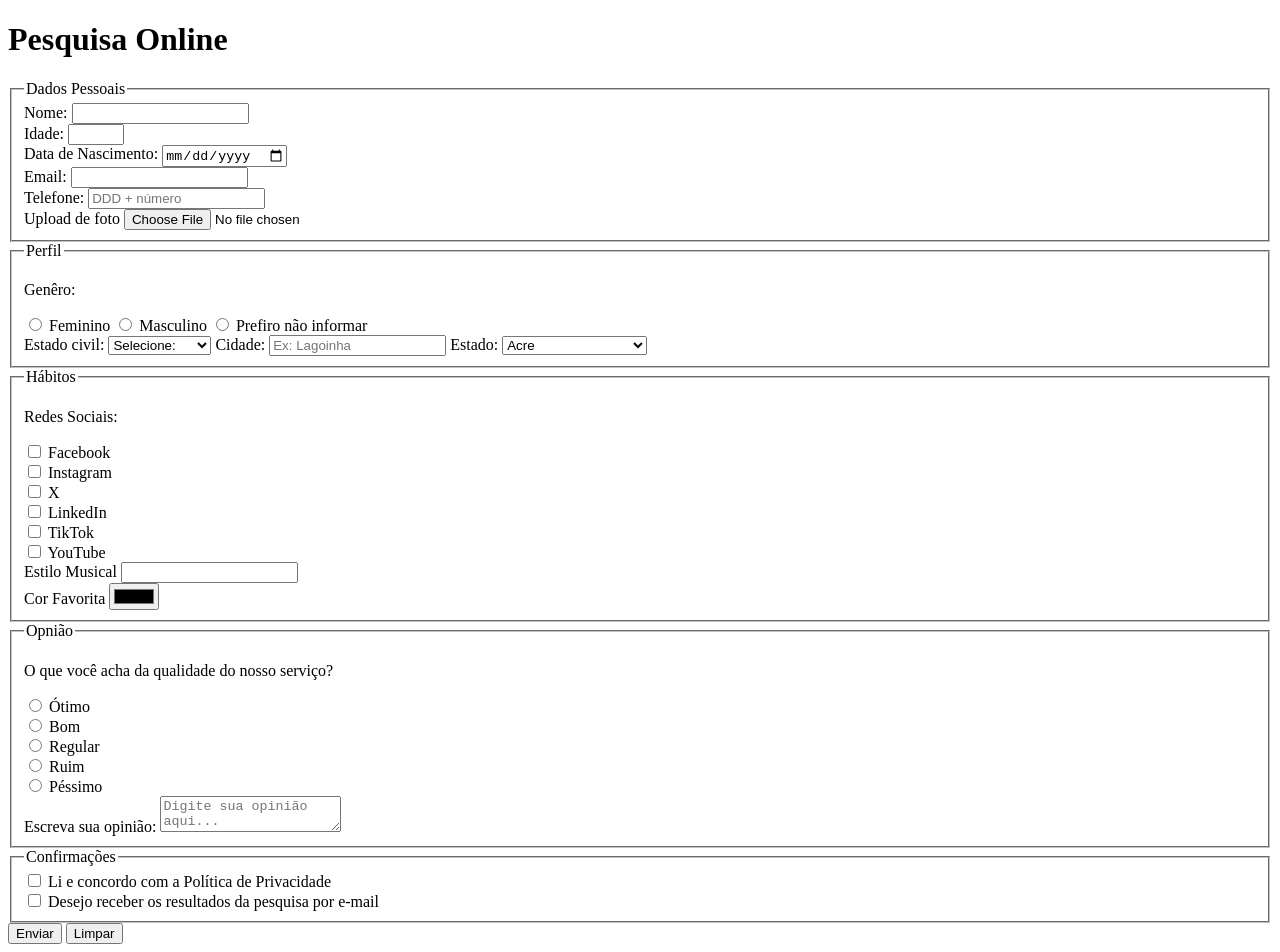
==== index.html @ 8866074b "adiciona favicon" ====
<!DOCTYPE html>
<html lang="pt-br">
<head>
    <meta charset="UTF-8">
    <meta name="viewport" content="width=device-width, initial-scale=1.0">
    <link rel="icon" href="culturama-favico.png">
    <title>Pesquisa Culturama</title>
</head>
<body>
    <header>
        <h1>Pesquisa Online</h1>
    </header>
    <section>
        <form action="" method="get">
            <fieldset>
            <legend>Dados Pessoais</legend>
            
            <label for="userName">Nome:</label>
            <input id="userName" type="text" name="userName" required>
            <br>
            <label for="userAge">Idade:</label>
            <input id="userAge" type="number" name="userAge" min="12" max="100" required>
            <br>
            <label for="userBirthDate">Data de Nascimento:</label>
            <input id="userBirthDate" type="date" name="userBirthDate">
            <br>
            <label for="userEmail">Email:</label>
            <input id="userEmail" type="email" name="userEmail" required>
            <br>
            <label for="userPhone">Telefone:</label>
            <input id="userPhone" type="tel" name="userPhone" pattern="[0-9]{11}" placeholder="DDD + número">
            <br>
            <label for="userImage">Upload de foto</label>
            <input id="userImage" type="file" accept="image/*" name="userPhoto">
            <br>
            </fieldset>
            
            <fieldset>
                <legend>Perfil</legend>
                <p>Genêro:</p>
                <input id="female" type="radio" name="userGender" value="Feminino">
                <label for="female">Feminino</label>

                <input id="male" type="radio" name="userGender" value="Masculino">
                <label for="male">Masculino</label>

                <input id="preferNotToSay" type="radio" name="userGender" value="Prefiro não informar">
                <label for="preferNotToSay">Prefiro não informar</label>
                <br>

                <label for="maritalStatus">Estado civil:</label>
                <select id="maritalStatus" name="maritalStatus">
                    <option value="notInformed">Selecione:</option>
                    <option value="Casado">Casado</option>
                    <option value="Solteiro">Solteiro</option>
                    <option value="Divorciado">Divorciado</option>
                    <option value="Viúvo">Viúvo</option>
                    <option value="União estável">União estável</option>
                </select>
                

                <label for="userCity">Cidade:</label>
                <input id="userCity" type="text" name="userCity" autocomplete="address-level2" placeholder="Ex: Lagoinha">
        

                <label for="userState">Estado:</label>
                <select id="userState" name="userState" required>
                    <option value="acre">Acre</option>
                    <option value="alagoas">Alagoas</option>
                    <option value="amapa">Amapá</option>
                    <option value="amazonas">Amazonas</option>
                    <option value="bahia">Bahia</option>
                    <option value="ceara">Ceará</option>
                    <option value="distritoFederal">Distrito Federal</option>
                    <option value="espiritoSanto">Espirito Santo</option>
                    <option value="goias">Goiás</option>
                    <option value="maranhao">Maranhão</option>
                    <option value="matoGrossoDoSul">Mato Grosso do Sul</option>
                    <option value="matoGrosso">Mato Grosso</option>
                    <option value="minasGerais">Minas Gerais</option>
                    <option value="para">Pará</option>
                    <option value="paraiba">Paraíba</option>
                    <option value="parana">Paraná</option>
                    <option value="pernambuco">Pernambuco</option>
                    <option value="piaui">Piauí</option>
                    <option value="rioDeJaneiro">Rio de Janeiro</option>
                    <option value="rioGrandeDoNorte">Rio Grande do Norte</option>
                    <option value="rioGrandeDoSul">Rio Grande do Sul</option>
                    <option value="rondonia">Rondônia</option>
                    <option value="roraima">Roraima</option>
                    <option value="santaCatarina">Santa Catarina</option>
                    <option value="saoPaulo">São Paulo</option>
                    <option value="sergipe">Sergipe</option>
                    <option value="tocantins">Tocantins</option>
                </select>

            </fieldset>

            <fieldset>
                <legend>Hábitos</legend>
                <p>Redes Sociais:</p>
                <input id="facebook" type="checkbox" name="social" value="facebook">
                <label for="facebook">Facebook</label>
                <br>
                <input id="instagram" type="checkbox" name="social" value="instagram">
                <label for="instagram">Instagram</label>
                <br>
                <input id="x" type="checkbox" name="social" value="X">
                <label for="x">X</label>
                <br>
                <input id="linkedin" type="checkbox" name="social" value="linkedin">
                <label for="linkedin">LinkedIn</label>
                <br>
                <input id="tiktok" type="checkbox" name="social" value="tiktok">
                <label for="tiktok">TikTok</label>
                <br>
                <input id="youtube" type="checkbox" name="social" value="youtube">
                <label for="youtube">YouTube</label>
                <br>
                <label for="musicStyle">Estilo Musical</label>
                <input id="musicStyle" type="text" name="musicStyle" list="styleTypes">
                <datalist id="styleTypes">
                    <option value="Rock"></option>
                    <option value="Pop"></option>
                    <option value="Eletrônica"></option>
                    <option value="Samba"></option>
                    <option value="Reggae"></option>
                    <option value="Funk"></option>
                    <option value="Hip Hop"></option>
                    <option value="Jazz"></option>
                    <option value="Classical"></option>
                    <option value="Sertanejo"></option>
                </datalist>
                <br>
                <label for="favoriteColor">Cor Favorita</label>
                <input id="favoriteColor" type="color" name="favoriteColor">
            </fieldset>

            <fieldset>
                <legend>Opnião</legend>
                <p>O que você acha da qualidade do nosso serviço?</p>

                <input type="radio" id="otimo" name="userServiceOpinion" value="otimo">
                <label for="otimo">Ótimo</label>
                <br>
                <input type="radio" id="bom" name="userServiceOpinion" value="bom">
                <label for="bom">Bom</label>
                <br>
                <input type="radio" id="regular" name="userServiceOpinion" value="regular">
                <label for="regular">Regular</label>
                <br>
                <input type="radio" id="ruim" name="userServiceOpinion" value="ruim">
                <label for="ruim">Ruim</label>
                <br>
                <input type="radio" id="péssimo" name="userServiceOpinion" value="péssimo">
                <label for="péssimo">Péssimo</label><br>

                <label for="comment">Escreva sua opinião:</label>
                <textarea name="userComment" id="comment" placeholder="Digite sua opinião aqui..."></textarea>
            </fieldset>

            <fieldset>
                <legend>Confirmações</legend>

                <input type="checkbox" name="userLGPD" id="userLGPDTerm" value="accepted" required>
                <label for="userLGPDTerm">Li e concordo com a Política de Privacidade</label><br>

                <input type="checkbox" name="userGetResult" id="getResult" value="accepted">
                <label for="getResult">Desejo receber os resultados da pesquisa por e-mail</label><br>

            </fieldset>
            <button type="submit">Enviar</button>
            <button type="reset">Limpar</button>
        </form>
    </section>
    
</body>
</html>
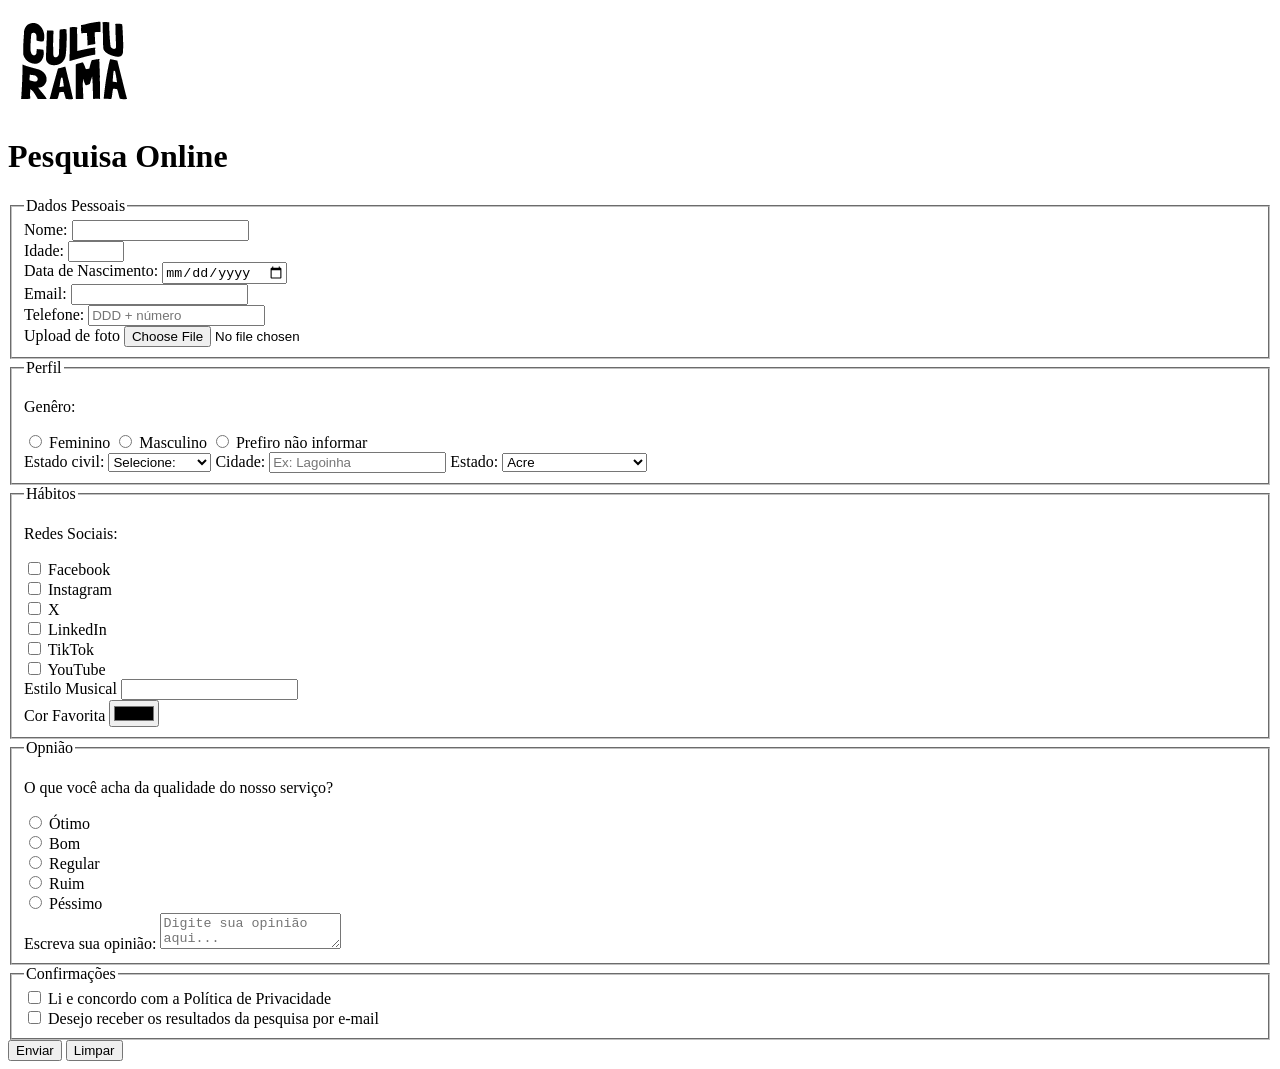
==== commit 96b7de61: "adiciona logo" ====
--- a/index.html
+++ b/index.html
@@ -8,6 +8,7 @@
 </head>
 <body>
     <header>
+        <img src="img/logo-culturama.png" alt="logo culturama">
         <h1>Pesquisa Online</h1>
     </header>
     <section>
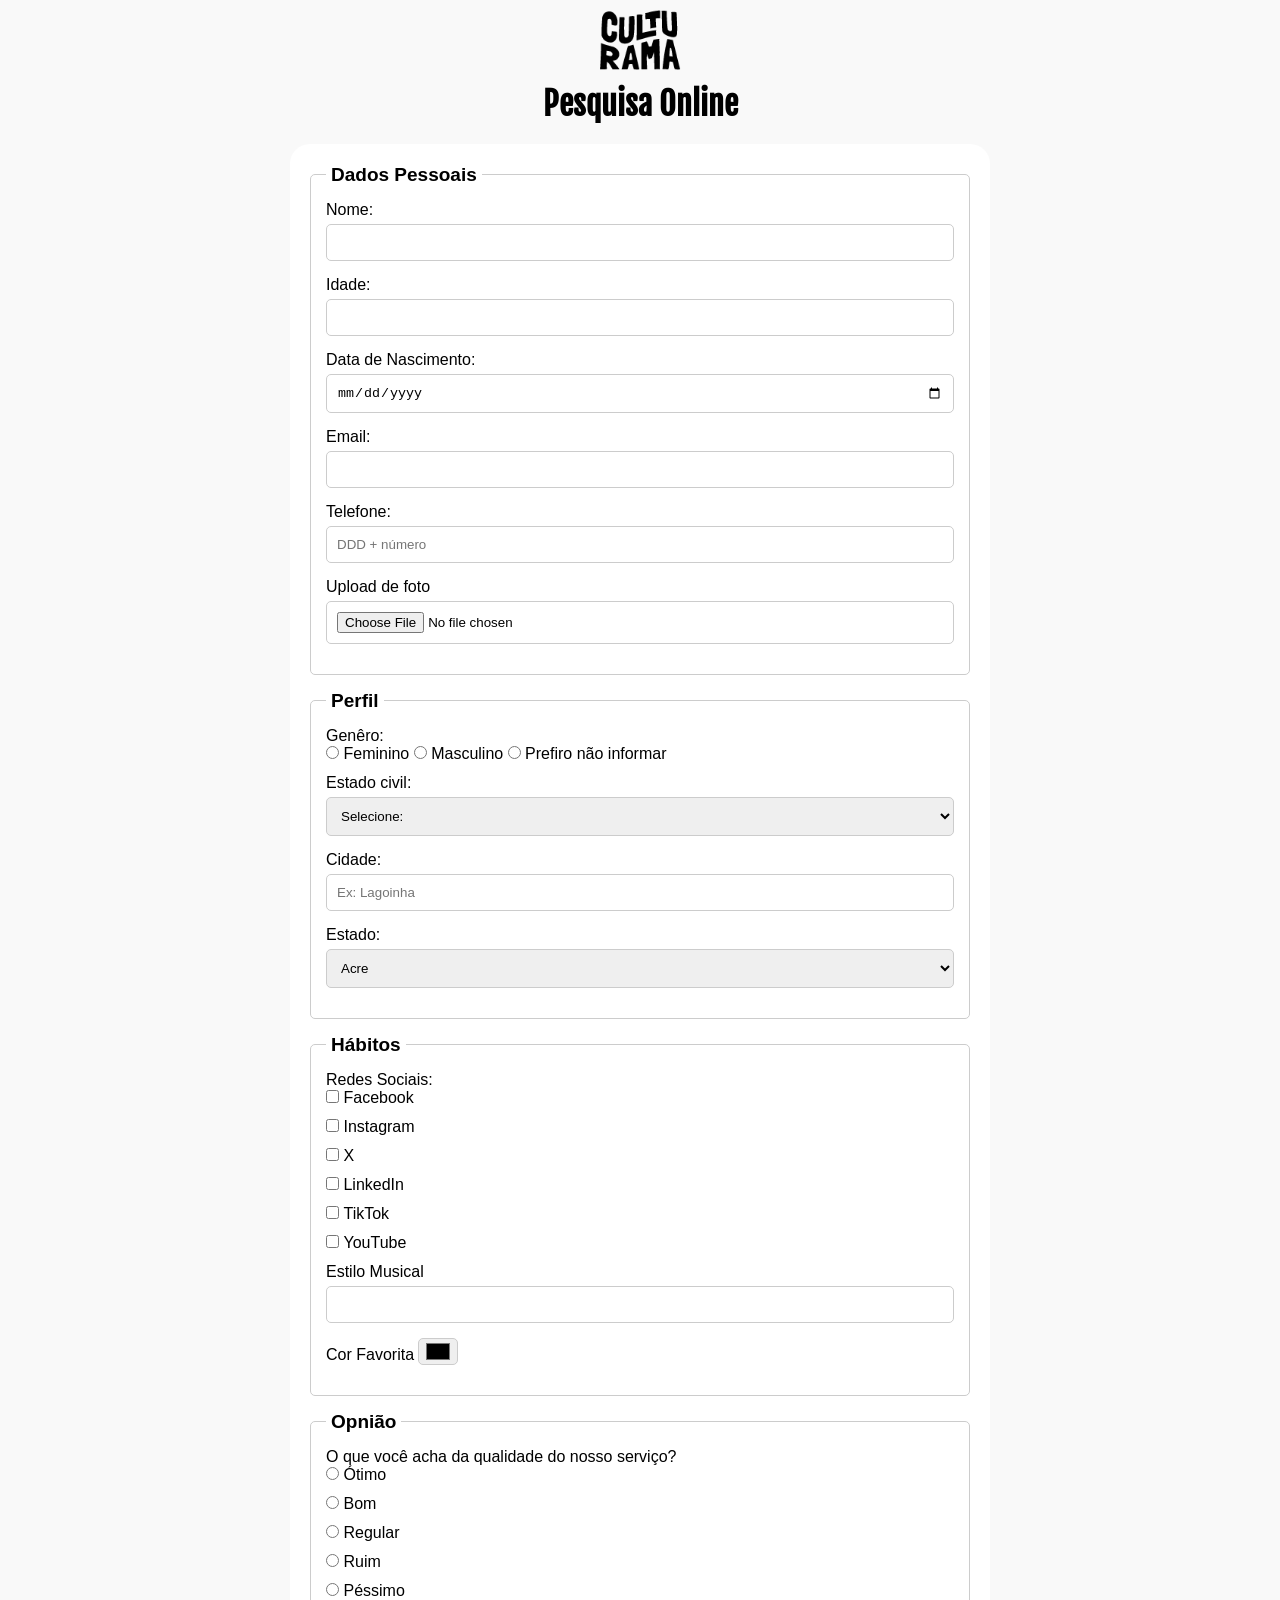
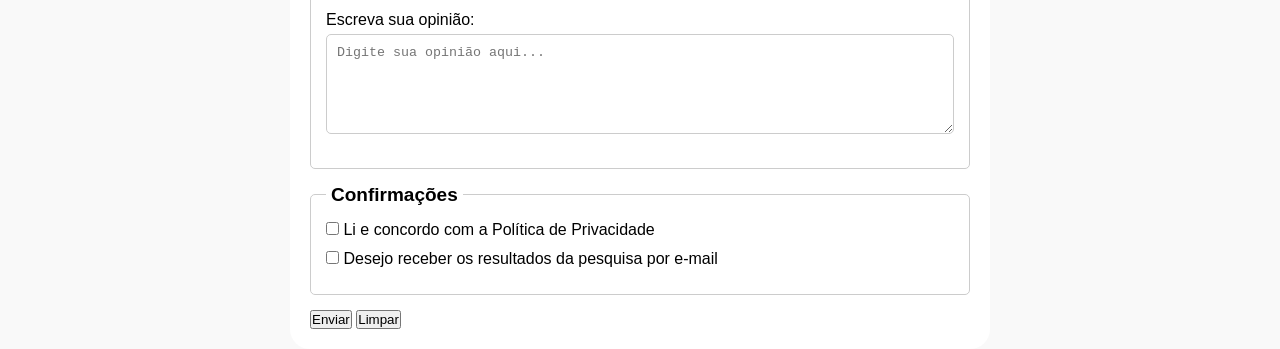
==== commit 33c4b3b6: "Organizando o espacamento e visual da pesquisa" ====
--- a/index.html
+++ b/index.html
@@ -4,10 +4,15 @@
     <meta charset="UTF-8">
     <meta name="viewport" content="width=device-width, initial-scale=1.0">
     <link rel="icon" href="culturama-favico.png">
+    <link rel="stylesheet" href="css/style.css">
+    <link rel="preconnect" href="https://fonts.googleapis.com">
+    <link rel="preconnect" href="https://fonts.gstatic.com" crossorigin>
+    <link href="https://fonts.googleapis.com/css2?family=Fjalla+One&family=Work+Sans&display=swap" rel="stylesheet">
     <title>Pesquisa Culturama</title>
 </head>
 <body>
-    <header>
+    <main>
+ <header>
         <img src="img/logo-culturama.png" alt="logo culturama">
         <h1>Pesquisa Online</h1>
     </header>
@@ -175,5 +180,7 @@
         </form>
     </section>
     
+    </main>
+   
 </body>
 </html>
--- a/css/style.css
+++ b/css/style.css
@@ -0,0 +1,78 @@
+* {
+    margin: 0;
+    padding: 0;
+    box-sizing: border-box;
+}
+
+body{ 
+    background-color: #f9f9f9;
+    font-family: "work sans", sans-serif;
+}
+
+main {
+    width: 100%;
+    max-width: 700px;
+    margin: 0 auto;
+
+
+}
+
+header {
+    text-align: center;
+    margin-bottom: 20px;
+}
+
+img {
+    width: 100px;
+
+}
+header h1 {
+    font-family: "Fjalla One", sans-serif;
+
+}
+
+form { 
+    background-color: #ffffff;
+    padding: 20px;
+    border-radius: 20px;
+}
+
+fieldset {
+    padding: 15px;
+    border: 1px solid #cccccc;
+    border-radius: 5px;
+    margin-bottom: 15px;
+}
+
+legend {
+    font-weight: bold;
+    font-size: 19px;
+    padding: 0 5px;
+}
+
+label {
+    display: inline-block;
+    margin-bottom: 5px;
+}
+
+input, select, textarea {
+    width: 100%;
+    padding: 10px;
+    margin-bottom: 15px;
+    border: 1px solid #cccccc;
+    border-radius: 5px;
+}
+
+textarea {
+    min-height: 100px;
+}
+
+input[type="radio"],
+input[type="checkbox"] {
+    width: auto;
+}
+
+input[type="color"] {
+  width: 40px;
+  padding: 0 5px;
+}
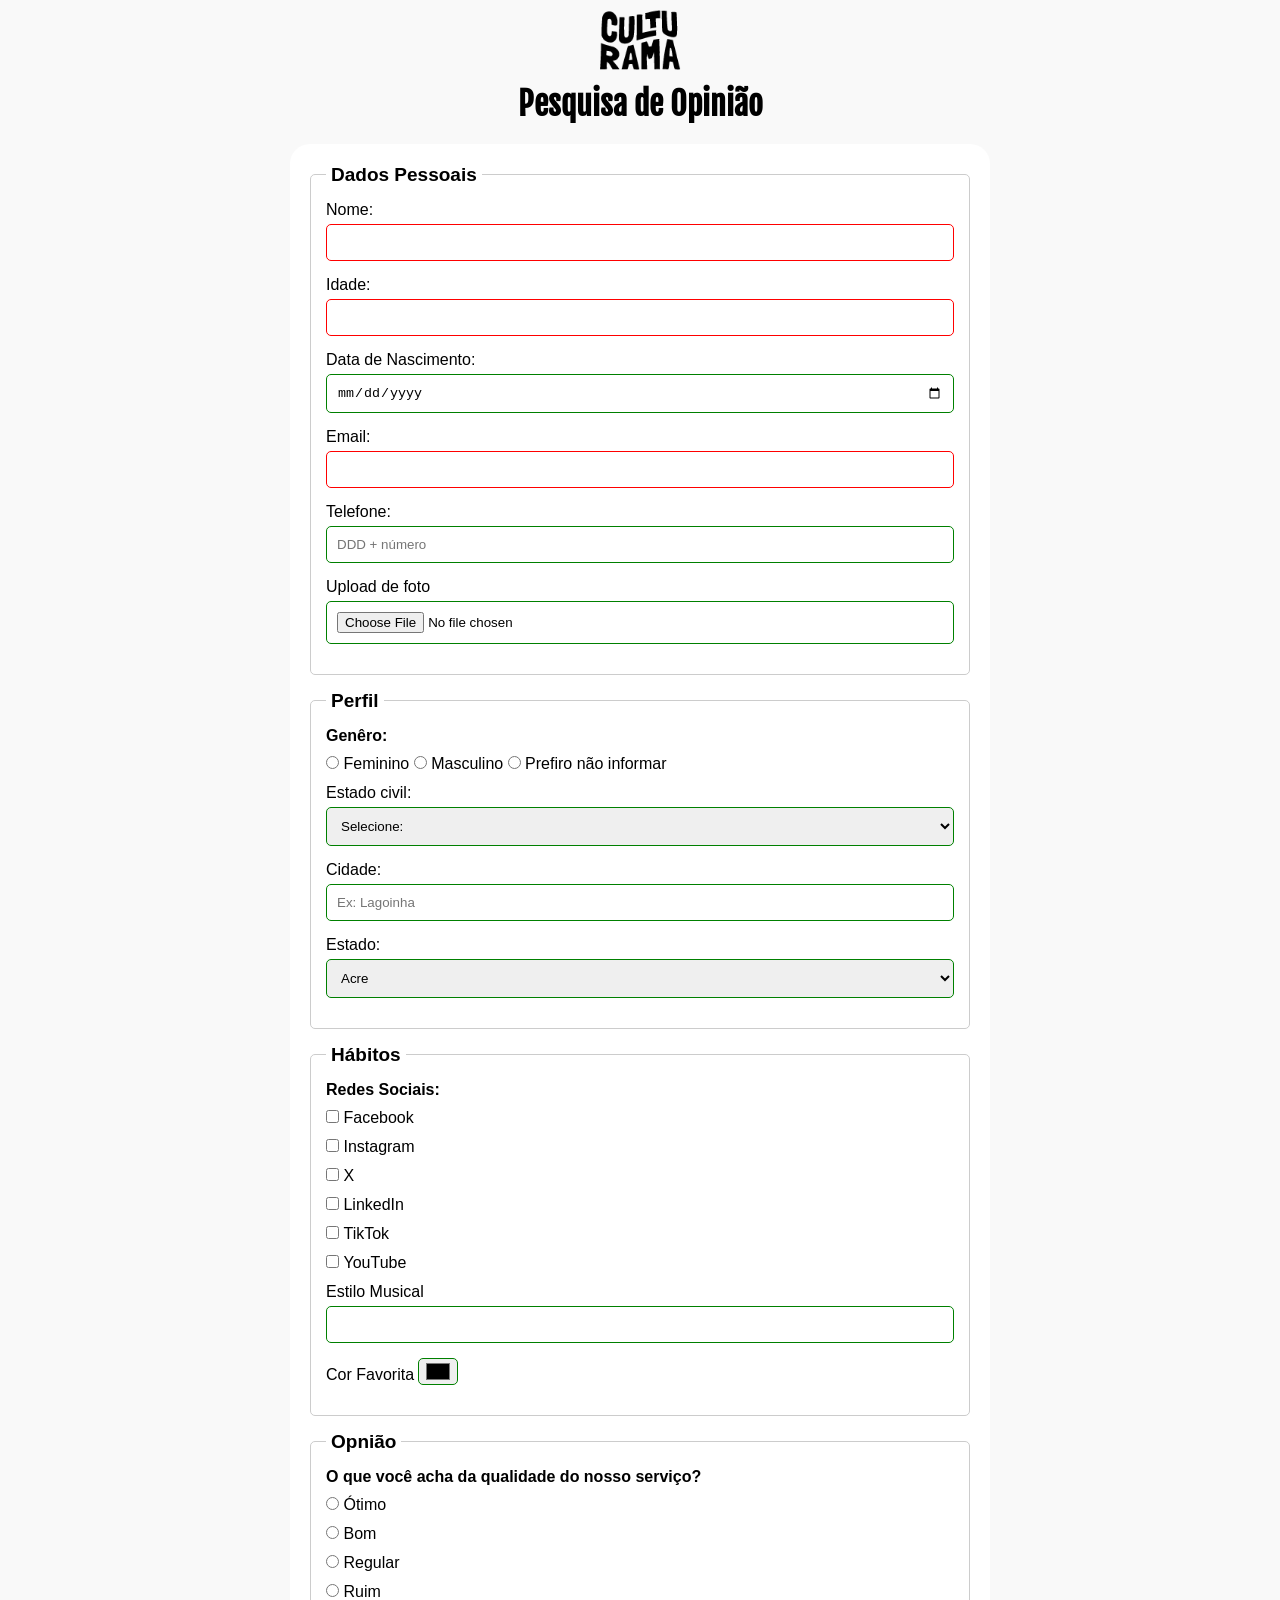
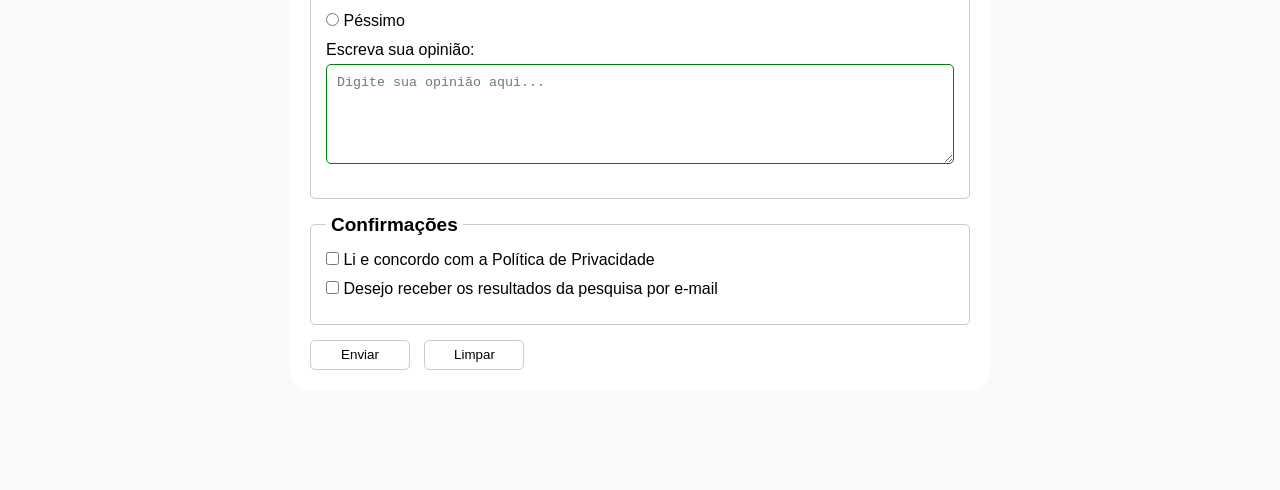
==== commit f411942d: "página enviada com sucesso e layout do botao enviar-limpar" ====
--- a/index.html
+++ b/index.html
@@ -14,10 +14,10 @@
     <main>
  <header>
         <img src="img/logo-culturama.png" alt="logo culturama">
-        <h1>Pesquisa Online</h1>
+        <h1>Pesquisa de Opinião</h1>
     </header>
     <section>
-        <form action="" method="get">
+        <form action="sucesso.html" method="get">
             <fieldset>
             <legend>Dados Pessoais</legend>
             
--- a/css/style.css
+++ b/css/style.css
@@ -26,8 +26,9 @@
     width: 100px;
 
 }
-header h1 {
+h1 {
     font-family: "Fjalla One", sans-serif;
+    text-align: center;
 
 }
 
@@ -35,6 +36,7 @@
     background-color: #ffffff;
     padding: 20px;
     border-radius: 20px;
+    margin-bottom: 100px;
 }
 
 fieldset {
@@ -53,6 +55,11 @@
 label {
     display: inline-block;
     margin-bottom: 5px;
+}
+
+p {
+    margin-bottom: 10px;
+    font-weight: bold;
 }
 
 input, select, textarea {
@@ -76,3 +83,30 @@
   width: 40px;
   padding: 0 5px;
 }
+
+input:invalid, select:invalid, textarea:invalid {
+    border-color: red;
+}
+
+input:valid, select:valid, textarea:valid {
+    border-color: green;
+}
+
+button {
+    width: 100px;
+    height: 30px;
+    margin-right: 10px;
+    background-color: #ffffff;
+    border: 1px solid #cccccc;
+    border-radius: 5px;
+    cursor: pointer;
+}
+button[type="submit"]:hover {
+    background-color: #4CAF50;
+    color: white;
+    border: none;
+}
+button[type="reset"]:hover {
+    background-color: #ff0000;
+    color: white;
+    border: none;
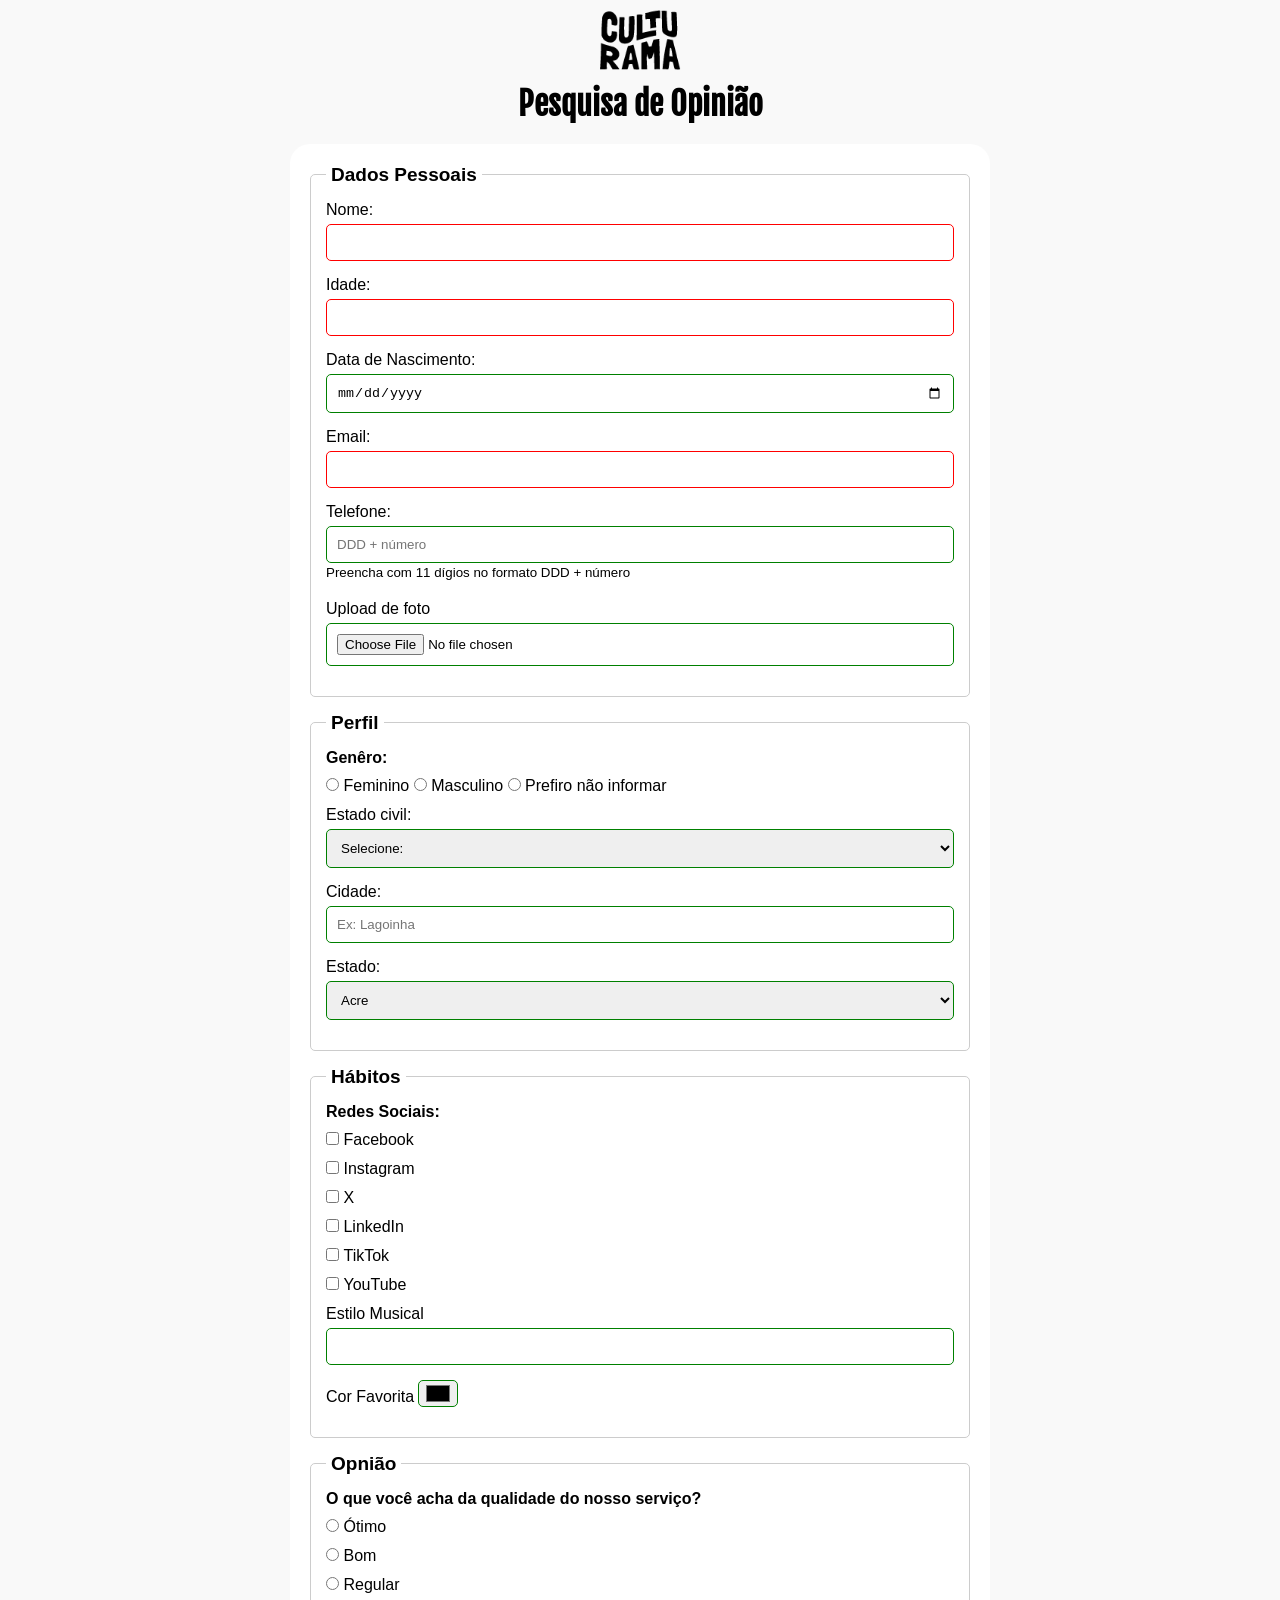
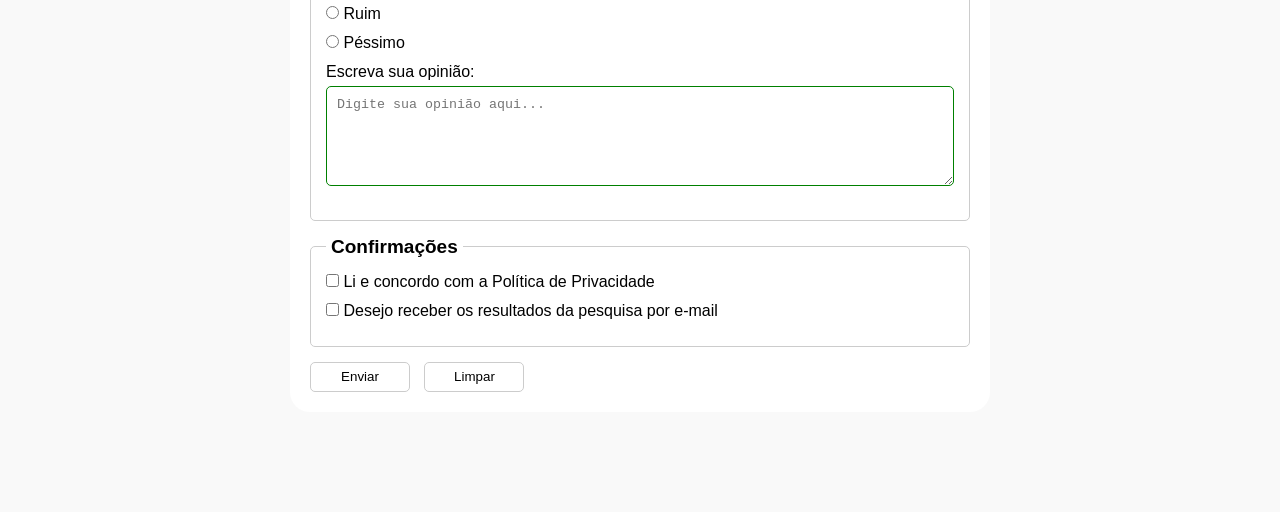
==== commit 5f37bc06: "adiciona area ao campo telefone" ====
--- a/index.html
+++ b/index.html
@@ -34,7 +34,7 @@
             <input id="userEmail" type="email" name="userEmail" required>
             <br>
             <label for="userPhone">Telefone:</label>
-            <input id="userPhone" type="tel" name="userPhone" pattern="[0-9]{11}" placeholder="DDD + número">
+            <input id="userPhone" type="tel" name="userPhone" pattern="[0-9]{11}" placeholder="DDD + número" aria-describedby="phoneHelp"> <small>Preencha com 11 dígios no formato DDD + número</small>
             <br>
             <label for="userImage">Upload de foto</label>
             <input id="userImage" type="file" accept="image/*" name="userPhoto">
--- a/css/style.css
+++ b/css/style.css
@@ -57,6 +57,18 @@
     margin-bottom: 5px;
 }
 
+input[type="tel"] {
+    margin-bottom: 0;d
+
+}
+
+
+small {
+    margin-bottom: 20px;
+    display: inline-block;
+}
+
+
 p {
     margin-bottom: 10px;
     font-weight: bold;
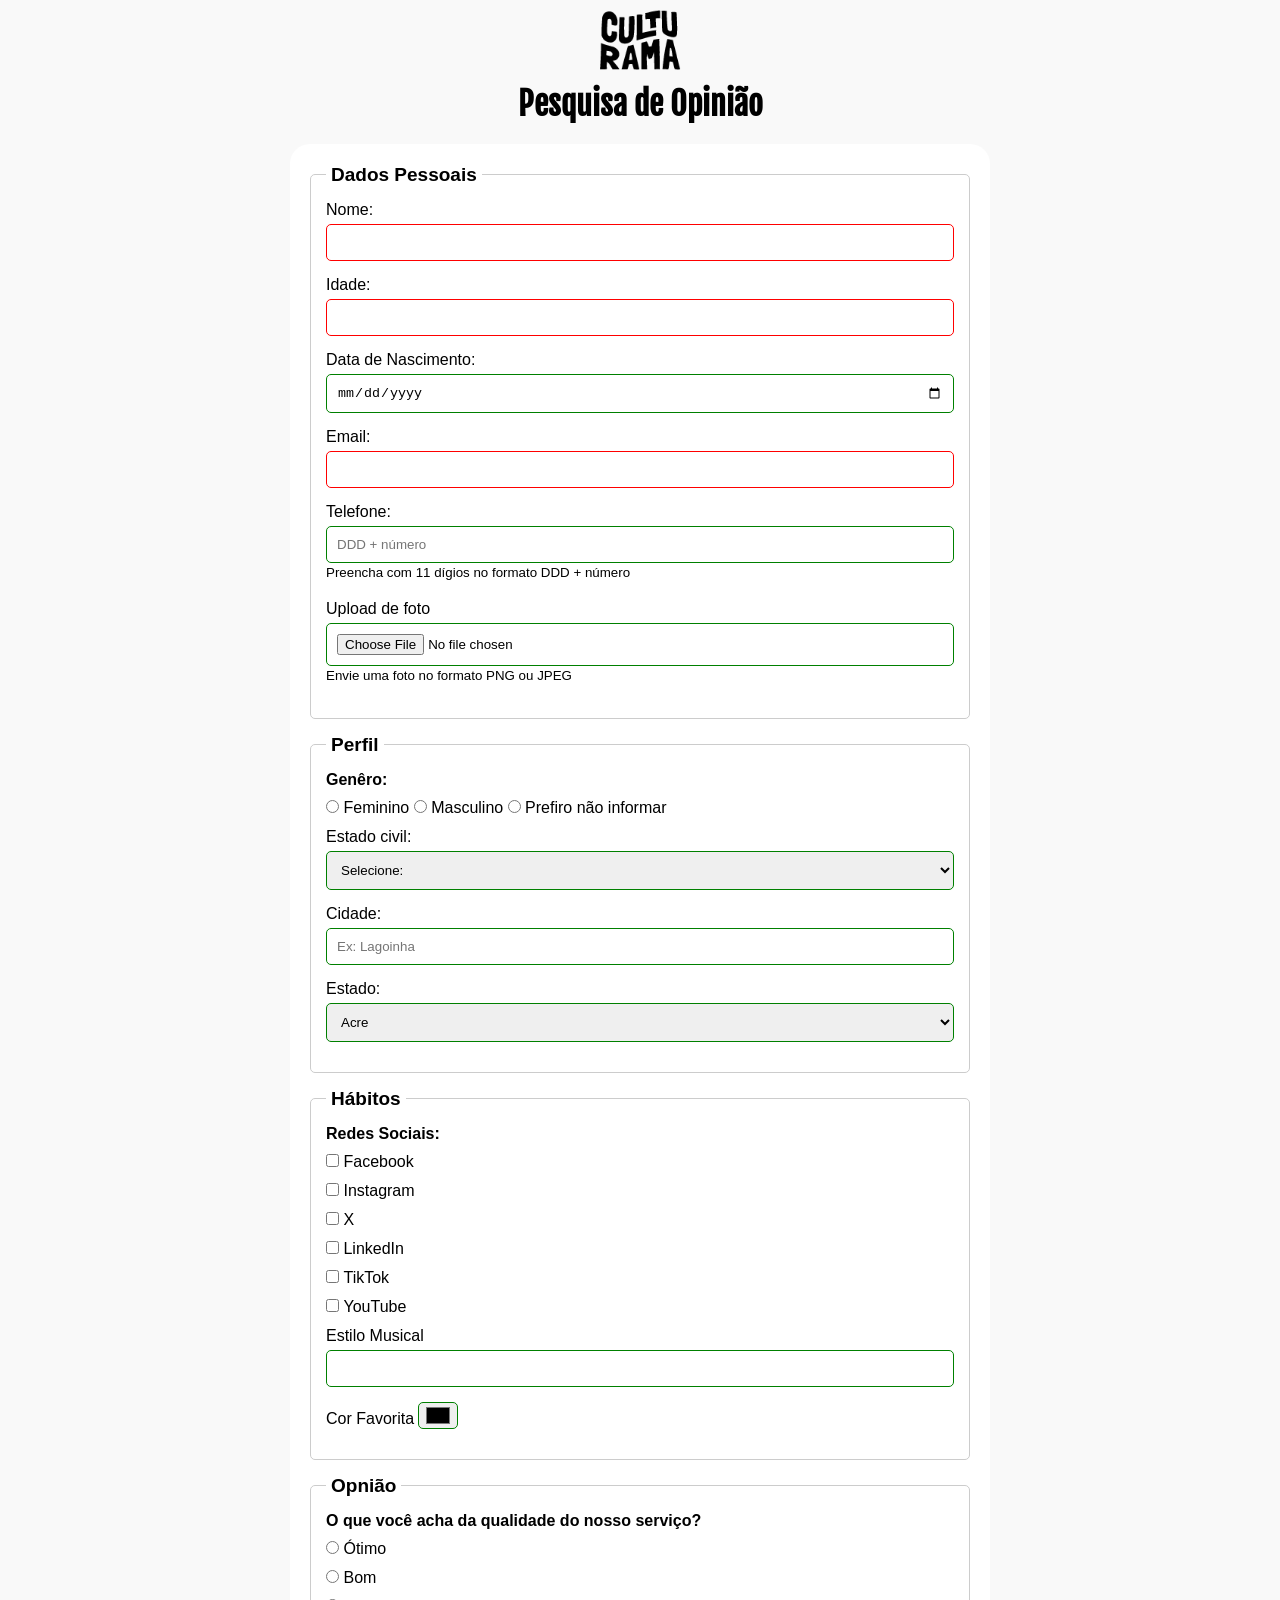
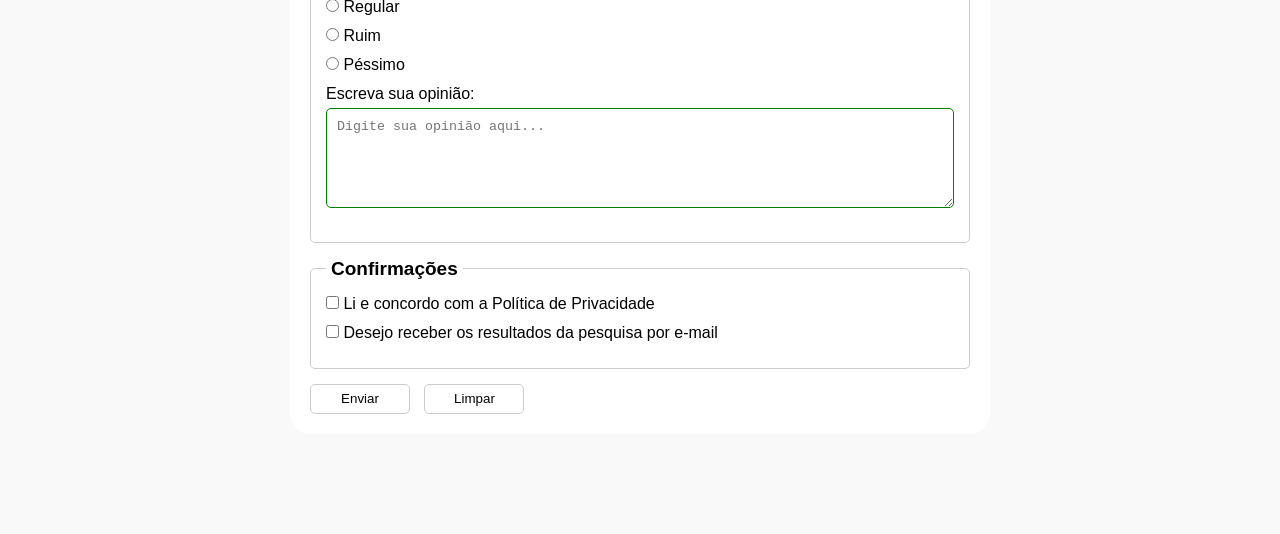
==== commit 7c8f6a7a: "adiciona area ao campo de uploud de foto" ====
--- a/index.html
+++ b/index.html
@@ -37,7 +37,7 @@
             <input id="userPhone" type="tel" name="userPhone" pattern="[0-9]{11}" placeholder="DDD + número" aria-describedby="phoneHelp"> <small>Preencha com 11 dígios no formato DDD + número</small>
             <br>
             <label for="userImage">Upload de foto</label>
-            <input id="userImage" type="file" accept="image/*" name="userPhoto">
+            <input id="userImage" type="file" accept="image/*" name="userPhoto" aria-describedby="imageHelp"> <small id="imageHelp">Envie uma foto no formato PNG ou JPEG</small>
             <br>
             </fieldset>
             
--- a/css/style.css
+++ b/css/style.css
@@ -57,7 +57,7 @@
     margin-bottom: 5px;
 }
 
-input[type="tel"] {
+input[type="tel"], input[type="file"] {
     margin-bottom: 0;d
 
 }
